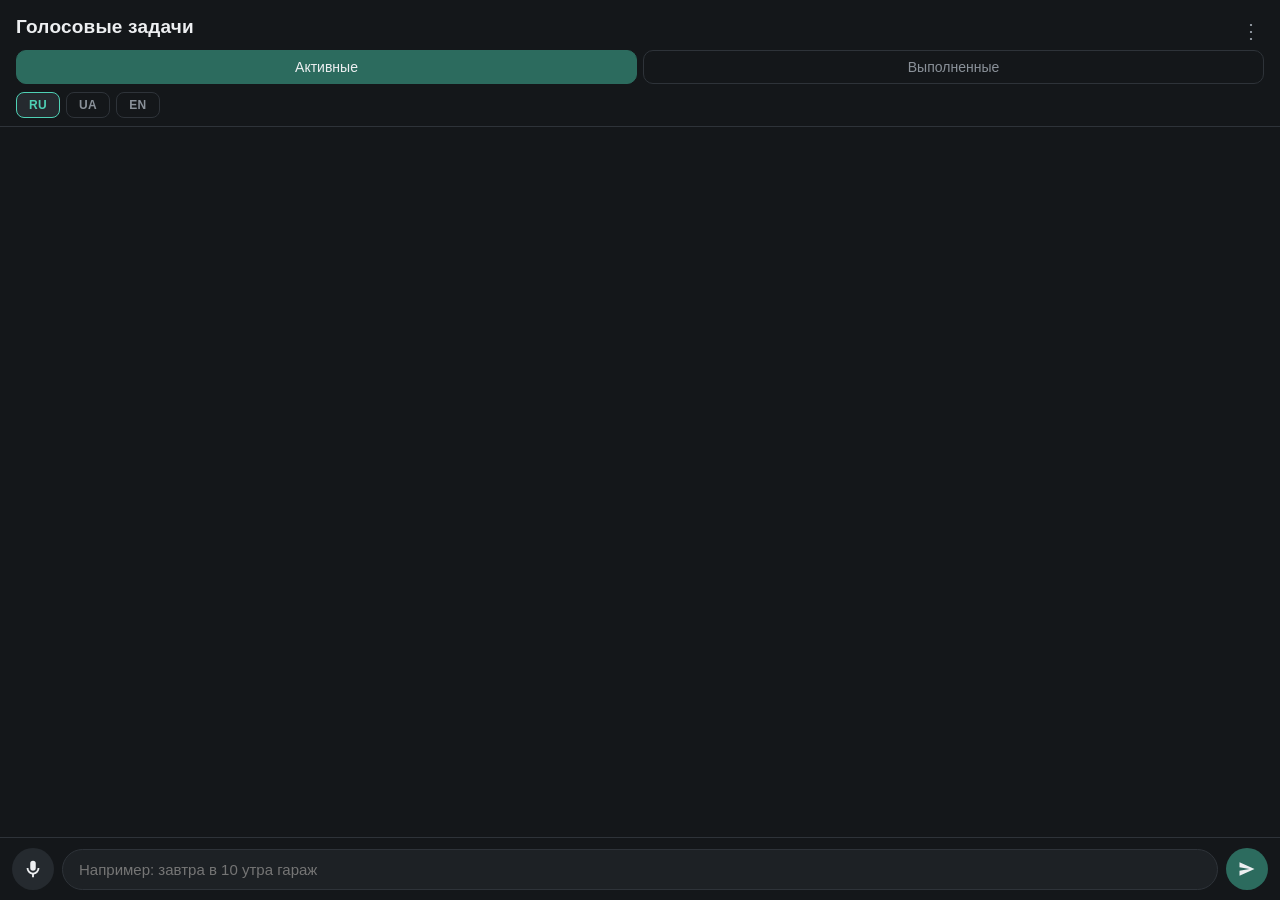
==== index.html @ 0239da86 "Add files via upload" ====
<!DOCTYPE html>
<html lang="ru">
<head>
<meta charset="UTF-8">
<meta name="viewport" content="width=device-width, initial-scale=1, viewport-fit=cover">
<meta name="theme-color" content="#14171A">
<title>Голосовые задачи</title>
<link rel="manifest" href="manifest.json">
<link rel="icon" href="icon-192.png">
<link rel="apple-touch-icon" href="icon-192.png">
<link rel="stylesheet" href="style.css">
</head>
<body>

<header class="topbar">
  <h1>Голосовые задачи</h1>
  <div class="tabs">
    <button class="tab active" data-view="active">Активные</button>
    <button class="tab" data-view="done">Выполненные</button>
  </div>
  <div class="langRow">
    <button class="langBtn" data-lang="ru">RU</button>
    <button class="langBtn" data-lang="uk">UA</button>
    <button class="langBtn" data-lang="en">EN</button>
  </div>
</header>

<main id="list" class="list"></main>

<p id="empty" class="empty hidden">Пока пусто. Скажите или напишите задачу ниже.</p>

<footer class="inputbar">
  <button id="micBtn" class="mic" title="Голосовой ввод" aria-label="Голосовой ввод">
    <svg viewBox="0 0 24 24" width="22" height="22"><path fill="currentColor" d="M12 14a3 3 0 0 0 3-3V6a3 3 0 0 0-6 0v5a3 3 0 0 0 3 3zm5-3a5 5 0 0 1-10 0H5a7 7 0 0 0 6 6.92V21h2v-3.08A7 7 0 0 0 19 11h-2z"/></svg>
  </button>
  <input id="textInput" type="text" placeholder="Например: завтра в 10 утра гараж" autocomplete="off">
  <button id="sendBtn" class="send" title="Добавить" aria-label="Добавить">
    <svg viewBox="0 0 24 24" width="20" height="20"><path fill="currentColor" d="M3 20l18-8L3 4v6l12 2-12 2z"/></svg>
  </button>
</footer>

<div id="toast" class="toast hidden"></div>

<!-- Edit / move modal -->
<div id="modalOverlay" class="overlay hidden">
  <div class="modal">
    <h2 id="modalTitle">Редактировать задачу</h2>
    <label class="field">
      <span>Текст</span>
      <input id="editText" type="text">
    </label>
    <label class="field">
      <span>Дата</span>
      <input id="editDate" type="date">
    </label>
    <label class="field">
      <span>Время (необязательно)</span>
      <input id="editTime" type="time">
    </label>
    <div class="modalActions">
      <button id="modalCancel" class="btnGhost">Отмена</button>
      <button id="modalSave" class="btnPrimary">Сохранить</button>
    </div>
  </div>
</div>

<div id="confirmOverlay" class="overlay hidden">
  <div class="modal small">
    <h2>Удалить задачу?</h2>
    <p class="confirmText">Действие нельзя отменить.</p>
    <div class="modalActions">
      <button id="confirmCancel" class="btnGhost">Отмена</button>
      <button id="confirmDelete" class="btnDanger">Удалить</button>
    </div>
  </div>
</div>

<!-- header menu for export/import -->
<button id="menuBtn" class="menuBtn" aria-label="Меню">⋮</button>
<div id="menu" class="menu hidden">
  <button id="exportBtn">Экспорт в файл</button>
  <button id="importBtn">Импорт из файла</button>
  <input id="importFile" type="file" accept="application/json" class="hidden">
</div>

<script src="app.js"></script>
<script>
if ('serviceWorker' in navigator) {
  window.addEventListener('load', () => {
    navigator.serviceWorker.register('./sw.js').catch(() => {});
  });
}
</script>
</body>
</html>
---- style.css ----
:root{
  --bg:#14171A;
  --surface:#1D2125;
  --surface2:#252A2F;
  --line:#2E3339;
  --text:#EDEFF1;
  --muted:#8A9199;
  --accent:#4FD1B5;
  --accent-dim:#2C6B5E;
  --danger:#E5695B;
  --radius:14px;
}
*{box-sizing:border-box;-webkit-tap-highlight-color:transparent;}
html,body{height:100%;}
body{
  margin:0;
  background:var(--bg);
  color:var(--text);
  font-family:-apple-system,BlinkMacSystemFont,"Segoe UI",Roboto,Helvetica,Arial,sans-serif;
  display:flex;
  flex-direction:column;
  min-height:100vh;
  padding-bottom:env(safe-area-inset-bottom);
}
.hidden{display:none !important;}

.topbar{
  position:sticky;top:0;z-index:5;
  background:var(--bg);
  padding:16px 16px 8px 16px;
  border-bottom:1px solid var(--line);
}
.topbar h1{
  margin:0 0 12px 0;
  font-size:19px;
  font-weight:600;
  letter-spacing:.2px;
}
.tabs{display:flex;gap:6px;}
.tab{
  flex:1;
  padding:8px 0;
  background:transparent;
  border:1px solid var(--line);
  color:var(--muted);
  border-radius:10px;
  font-size:14px;
  font-weight:500;
}
.tab.active{
  background:var(--accent-dim);
  border-color:var(--accent-dim);
  color:var(--text);
}

.langRow{
  display:flex;
  gap:6px;
  margin-top:8px;
}
.langBtn{
  padding:5px 12px;
  background:transparent;
  border:1px solid var(--line);
  color:var(--muted);
  border-radius:8px;
  font-size:12px;
  font-weight:600;
  letter-spacing:.03em;
}
.langBtn.active{
  background:var(--surface2);
  border-color:var(--accent);
  color:var(--accent);
}

.list{
  flex:1;
  padding:12px 12px 100px 12px;
  overflow-y:auto;
}

.dayGroup{margin-bottom:18px;}
.dayLabel{
  font-size:13px;
  font-weight:700;
  color:var(--text);
  background:var(--surface2);
  border-left:4px solid var(--accent);
  border-radius:8px;
  padding:9px 12px;
  margin-bottom:10px;
}

.taskCard{
  background:var(--surface);
  border:1px solid var(--line);
  border-radius:var(--radius);
  padding:12px 12px;
  margin-bottom:8px;
  display:flex;
  align-items:flex-start;
  gap:10px;
}
.taskCard.done{opacity:.55;}
.doneMark{
  flex:0 0 auto;
  width:24px;height:24px;
  display:flex;
  align-items:center;
  justify-content:center;
  color:#fff;
  font-size:16px;
  font-weight:700;
  margin-top:1px;
}
.taskBody{flex:1;min-width:0;}
.taskTime{
  font-size:12px;
  color:var(--accent);
  font-weight:600;
  margin-bottom:2px;
}
.taskTime.notime{color:var(--muted);}
.taskText{
  font-size:15px;
  line-height:1.35;
  word-wrap:break-word;
  text-decoration:none;
}
.taskCard.done .taskText{text-decoration:line-through;}
.taskMenuBtn{
  flex:0 0 auto;
  background:transparent;
  border:none;
  color:var(--muted);
  font-size:20px;
  padding:0 4px;
  line-height:1;
}

.taskActions{
  display:flex;
  gap:6px;
  margin-top:8px;
  flex-wrap:wrap;
}
.taskActions button{
  font-size:12px;
  padding:6px 10px;
  border-radius:8px;
  border:1px solid var(--line);
  background:var(--surface2);
  color:var(--text);
}
.taskActions button.deleteA{color:var(--danger);border-color:#4a2b28;}
.taskActions button.doneA{color:var(--danger);border-color:#4a2b28;}
.taskActions button.returnA{color:var(--accent);border-color:var(--accent-dim);}

.empty{
  text-align:center;
  color:var(--muted);
  margin-top:40px;
  font-size:14px;
  padding:0 30px;
}

.inputbar{
  position:fixed;
  left:0;right:0;bottom:0;
  display:flex;
  align-items:center;
  gap:8px;
  padding:10px 12px calc(10px + env(safe-area-inset-bottom)) 12px;
  background:var(--bg);
  border-top:1px solid var(--line);
}
.inputbar input{
  flex:1;
  background:var(--surface);
  border:1px solid var(--line);
  color:var(--text);
  border-radius:22px;
  padding:11px 16px;
  font-size:15px;
  min-width:0;
}
.inputbar input:focus{outline:none;border-color:var(--accent);}
.mic,.send{
  flex:0 0 auto;
  width:42px;height:42px;
  border-radius:50%;
  border:none;
  background:var(--surface2);
  color:var(--text);
  display:flex;align-items:center;justify-content:center;
}
.mic.listening{
  background:var(--danger);
  color:#fff;
  animation:pulse 1.1s infinite;
}
@keyframes pulse{
  0%{box-shadow:0 0 0 0 rgba(229,105,91,.5);}
  70%{box-shadow:0 0 0 10px rgba(229,105,91,0);}
  100%{box-shadow:0 0 0 0 rgba(229,105,91,0);}
}
.send{background:var(--accent-dim);}

.toast{
  position:fixed;
  left:50%;bottom:84px;
  transform:translateX(-50%);
  background:#2B3138;
  color:var(--text);
  padding:9px 16px;
  border-radius:20px;
  font-size:13px;
  box-shadow:0 4px 16px rgba(0,0,0,.4);
  z-index:20;
}

.overlay{
  position:fixed;inset:0;
  background:rgba(0,0,0,.55);
  display:flex;align-items:flex-end;justify-content:center;
  z-index:30;
}
.modal{
  background:var(--surface);
  width:100%;
  max-width:480px;
  border-radius:18px 18px 0 0;
  padding:20px 18px calc(20px + env(safe-area-inset-bottom)) 18px;
}
.modal.small{border-radius:18px;margin:0 16px 40vh 16px;}
.modal h2{margin:0 0 14px 0;font-size:17px;}
.confirmText{color:var(--muted);font-size:14px;margin:-8px 0 16px 0;}
.field{
  display:flex;
  flex-direction:column;
  gap:6px;
  margin-bottom:12px;
  font-size:12px;
  color:var(--muted);
}
.field input{
  background:var(--surface2);
  border:1px solid var(--line);
  color:var(--text);
  border-radius:10px;
  padding:10px 12px;
  font-size:15px;
}
.modalActions{
  display:flex;
  gap:10px;
  margin-top:6px;
}
.btnGhost,.btnPrimary,.btnDanger{
  flex:1;
  padding:12px 0;
  border-radius:12px;
  border:none;
  font-size:15px;
  font-weight:600;
}
.btnGhost{background:var(--surface2);color:var(--text);}
.btnPrimary{background:var(--accent);color:#0B1210;}
.btnDanger{background:var(--danger);color:#2A0D09;}

.menuBtn{
  position:fixed;
  top:14px;right:12px;
  width:34px;height:34px;
  border-radius:50%;
  border:none;
  background:transparent;
  color:var(--muted);
  font-size:20px;
  z-index:6;
}
.menu{
  position:fixed;
  top:52px;right:12px;
  background:var(--surface2);
  border:1px solid var(--line);
  border-radius:12px;
  overflow:hidden;
  z-index:31;
  box-shadow:0 8px 24px rgba(0,0,0,.4);
}
.menu button{
  display:block;
  width:100%;
  text-align:left;
  padding:12px 16px;
  background:transparent;
  border:none;
  color:var(--text);
  font-size:14px;
  white-space:nowrap;
}
.menu button:not(:last-child){border-bottom:1px solid var(--line);}
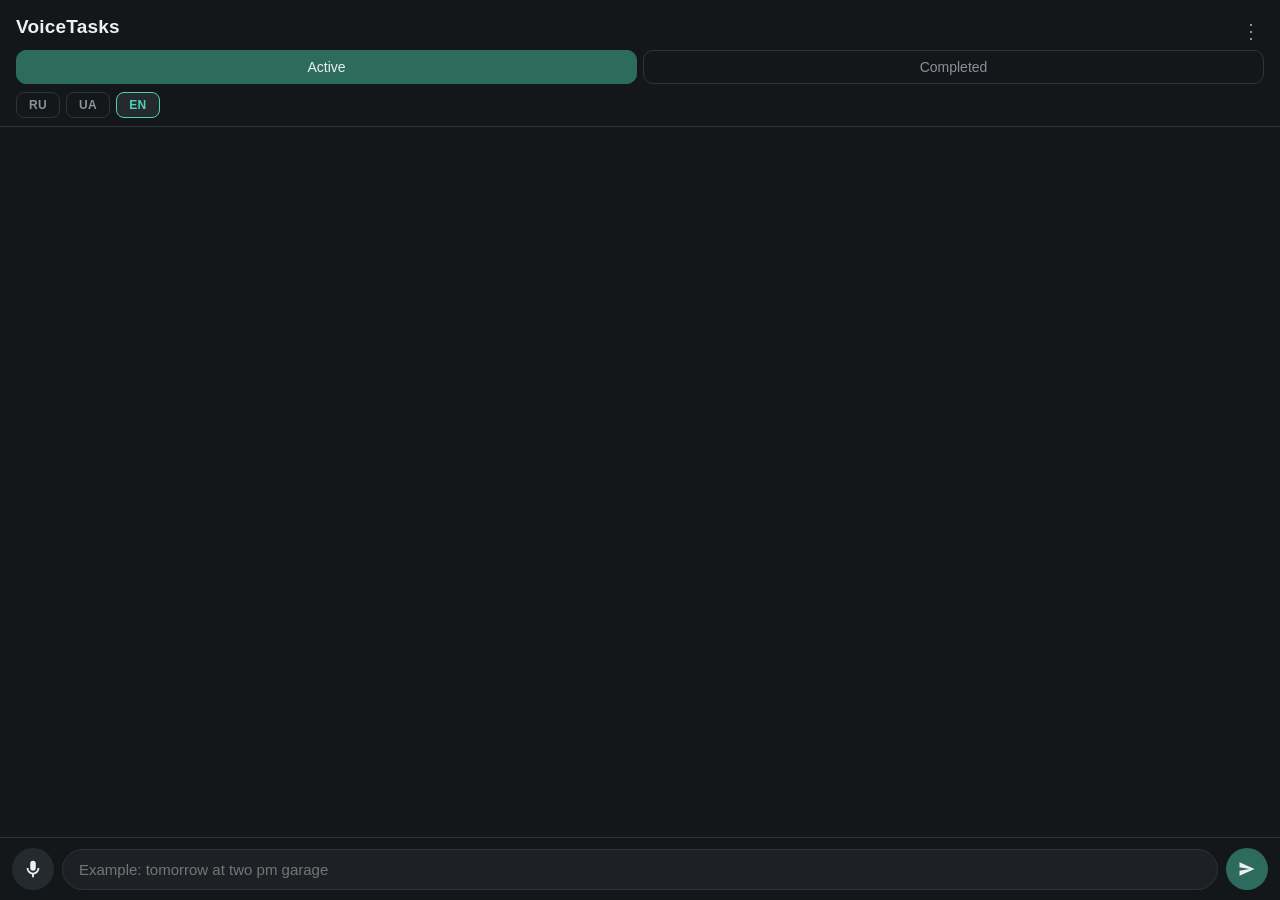
==== commit 4d171f8c: "Add files via upload" ====
--- a/index.html
+++ b/index.html
@@ -4,7 +4,7 @@
 <meta charset="UTF-8">
 <meta name="viewport" content="width=device-width, initial-scale=1, viewport-fit=cover">
 <meta name="theme-color" content="#14171A">
-<title>Голосовые задачи</title>
+<title>VoiceTasks</title>
 <link rel="manifest" href="manifest.json">
 <link rel="icon" href="icon-192.png">
 <link rel="apple-touch-icon" href="icon-192.png">
@@ -13,10 +13,10 @@
 <body>
 
 <header class="topbar">
-  <h1>Голосовые задачи</h1>
+  <h1 data-i18n="appTitle">Голосовые задачи</h1>
   <div class="tabs">
-    <button class="tab active" data-view="active">Активные</button>
-    <button class="tab" data-view="done">Выполненные</button>
+    <button class="tab active" data-view="active" data-i18n="activeTab">Активные</button>
+    <button class="tab" data-view="done" data-i18n="doneTab">Выполненные</button>
   </div>
   <div class="langRow">
     <button class="langBtn" data-lang="ru">RU</button>
@@ -27,14 +27,14 @@
 
 <main id="list" class="list"></main>
 
-<p id="empty" class="empty hidden">Пока пусто. Скажите или напишите задачу ниже.</p>
+<p id="empty" class="empty hidden" data-i18n="empty">Пока пусто. Скажите или напишите задачу ниже.</p>
 
 <footer class="inputbar">
-  <button id="micBtn" class="mic" title="Голосовой ввод" aria-label="Голосовой ввод">
+  <button id="micBtn" class="mic" title="Голосовой ввод" aria-label="Голосовой ввод" data-i18n-title="voiceInput" data-i18n-aria="voiceInput">
     <svg viewBox="0 0 24 24" width="22" height="22"><path fill="currentColor" d="M12 14a3 3 0 0 0 3-3V6a3 3 0 0 0-6 0v5a3 3 0 0 0 3 3zm5-3a5 5 0 0 1-10 0H5a7 7 0 0 0 6 6.92V21h2v-3.08A7 7 0 0 0 19 11h-2z"/></svg>
   </button>
   <input id="textInput" type="text" placeholder="Например: завтра в 10 утра гараж" autocomplete="off">
-  <button id="sendBtn" class="send" title="Добавить" aria-label="Добавить">
+  <button id="sendBtn" class="send" title="Добавить" aria-label="Добавить" data-i18n-title="add" data-i18n-aria="add">
     <svg viewBox="0 0 24 24" width="20" height="20"><path fill="currentColor" d="M3 20l18-8L3 4v6l12 2-12 2z"/></svg>
   </button>
 </footer>
@@ -44,42 +44,42 @@
 <!-- Edit / move modal -->
 <div id="modalOverlay" class="overlay hidden">
   <div class="modal">
-    <h2 id="modalTitle">Редактировать задачу</h2>
+    <h2 id="modalTitle" data-i18n="editTask">Редактировать задачу</h2>
     <label class="field">
-      <span>Текст</span>
+      <span data-i18n="textLabel">Текст</span>
       <input id="editText" type="text">
     </label>
     <label class="field">
-      <span>Дата</span>
+      <span data-i18n="dateLabel">Дата</span>
       <input id="editDate" type="date">
     </label>
     <label class="field">
-      <span>Время (необязательно)</span>
+      <span data-i18n="timeLabel">Время (необязательно)</span>
       <input id="editTime" type="time">
     </label>
     <div class="modalActions">
-      <button id="modalCancel" class="btnGhost">Отмена</button>
-      <button id="modalSave" class="btnPrimary">Сохранить</button>
+      <button id="modalCancel" class="btnGhost" data-i18n="cancel">Отмена</button>
+      <button id="modalSave" class="btnPrimary" data-i18n="save">Сохранить</button>
     </div>
   </div>
 </div>
 
 <div id="confirmOverlay" class="overlay hidden">
   <div class="modal small">
-    <h2>Удалить задачу?</h2>
-    <p class="confirmText">Действие нельзя отменить.</p>
+    <h2 data-i18n="deleteQuestion">Удалить задачу?</h2>
+    <p class="confirmText" data-i18n="deleteWarning">Действие нельзя отменить.</p>
     <div class="modalActions">
-      <button id="confirmCancel" class="btnGhost">Отмена</button>
-      <button id="confirmDelete" class="btnDanger">Удалить</button>
+      <button id="confirmCancel" class="btnGhost" data-i18n="cancel">Отмена</button>
+      <button id="confirmDelete" class="btnDanger" data-i18n="delete">Удалить</button>
     </div>
   </div>
 </div>
 
 <!-- header menu for export/import -->
-<button id="menuBtn" class="menuBtn" aria-label="Меню">⋮</button>
+<button id="menuBtn" class="menuBtn" aria-label="Меню" data-i18n-aria="menu">⋮</button>
 <div id="menu" class="menu hidden">
-  <button id="exportBtn">Экспорт в файл</button>
-  <button id="importBtn">Импорт из файла</button>
+  <button id="exportBtn" data-i18n="exportFile">Экспорт в файл</button>
+  <button id="importBtn" data-i18n="importFile">Импорт из файла</button>
   <input id="importFile" type="file" accept="application/json" class="hidden">
 </div>
 
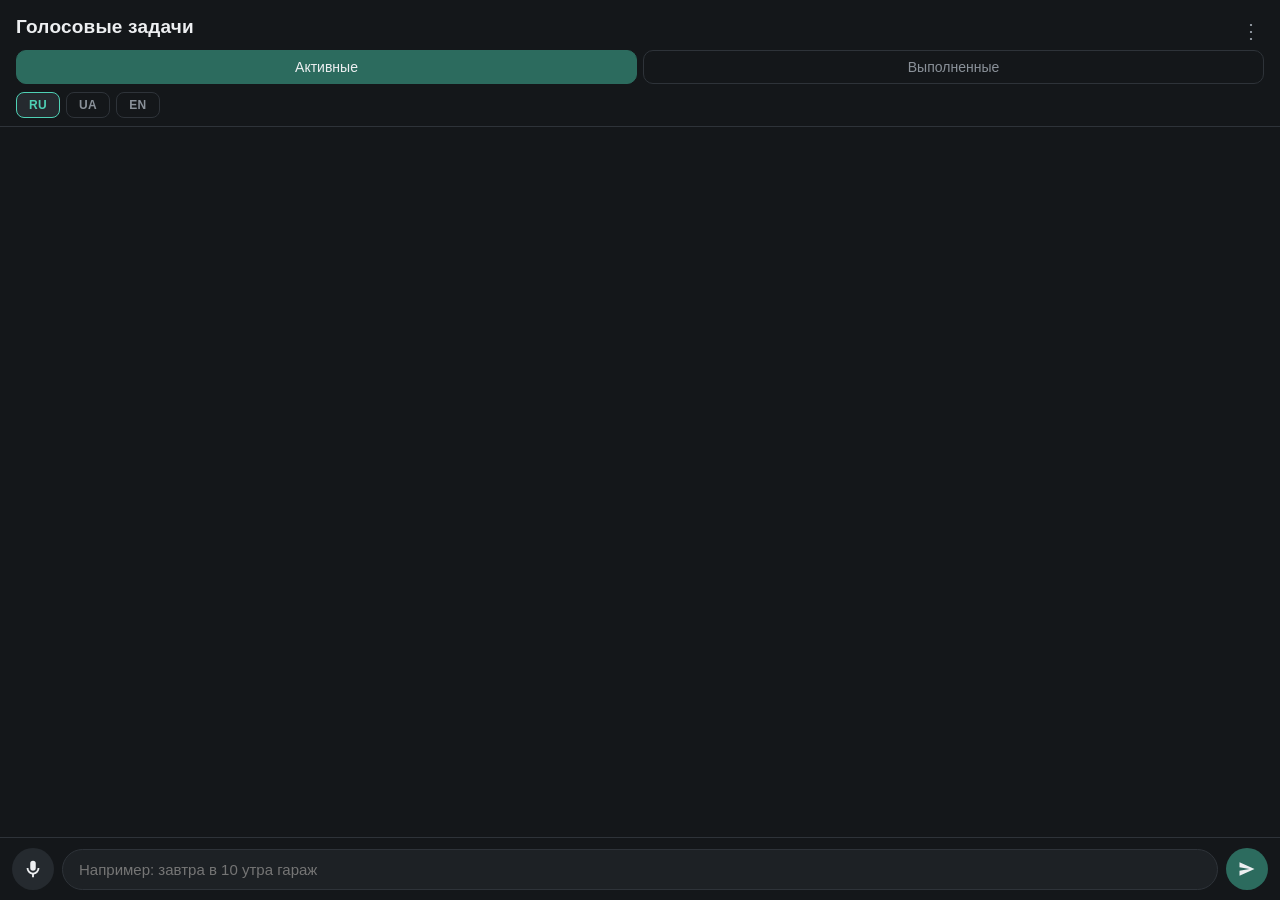
==== commit 548593fe: "Add files via upload" ====
--- a/index.html
+++ b/index.html
@@ -4,7 +4,7 @@
 <meta charset="UTF-8">
 <meta name="viewport" content="width=device-width, initial-scale=1, viewport-fit=cover">
 <meta name="theme-color" content="#14171A">
-<title>VoiceTasks</title>
+<title>Голосовые задачи</title>
 <link rel="manifest" href="manifest.json">
 <link rel="icon" href="icon-192.png">
 <link rel="apple-touch-icon" href="icon-192.png">
@@ -13,10 +13,10 @@
 <body>
 
 <header class="topbar">
-  <h1 data-i18n="appTitle">Голосовые задачи</h1>
+  <h1>Голосовые задачи</h1>
   <div class="tabs">
-    <button class="tab active" data-view="active" data-i18n="activeTab">Активные</button>
-    <button class="tab" data-view="done" data-i18n="doneTab">Выполненные</button>
+    <button class="tab active" data-view="active">Активные</button>
+    <button class="tab" data-view="done">Выполненные</button>
   </div>
   <div class="langRow">
     <button class="langBtn" data-lang="ru">RU</button>
@@ -27,14 +27,14 @@
 
 <main id="list" class="list"></main>
 
-<p id="empty" class="empty hidden" data-i18n="empty">Пока пусто. Скажите или напишите задачу ниже.</p>
+<p id="empty" class="empty hidden">Пока пусто. Скажите или напишите задачу ниже.</p>
 
 <footer class="inputbar">
-  <button id="micBtn" class="mic" title="Голосовой ввод" aria-label="Голосовой ввод" data-i18n-title="voiceInput" data-i18n-aria="voiceInput">
+  <button id="micBtn" class="mic" title="Голосовой ввод" aria-label="Голосовой ввод">
     <svg viewBox="0 0 24 24" width="22" height="22"><path fill="currentColor" d="M12 14a3 3 0 0 0 3-3V6a3 3 0 0 0-6 0v5a3 3 0 0 0 3 3zm5-3a5 5 0 0 1-10 0H5a7 7 0 0 0 6 6.92V21h2v-3.08A7 7 0 0 0 19 11h-2z"/></svg>
   </button>
   <input id="textInput" type="text" placeholder="Например: завтра в 10 утра гараж" autocomplete="off">
-  <button id="sendBtn" class="send" title="Добавить" aria-label="Добавить" data-i18n-title="add" data-i18n-aria="add">
+  <button id="sendBtn" class="send" title="Добавить" aria-label="Добавить">
     <svg viewBox="0 0 24 24" width="20" height="20"><path fill="currentColor" d="M3 20l18-8L3 4v6l12 2-12 2z"/></svg>
   </button>
 </footer>
@@ -44,46 +44,46 @@
 <!-- Edit / move modal -->
 <div id="modalOverlay" class="overlay hidden">
   <div class="modal">
-    <h2 id="modalTitle" data-i18n="editTask">Редактировать задачу</h2>
+    <h2 id="modalTitle">Редактировать задачу</h2>
     <label class="field">
-      <span data-i18n="textLabel">Текст</span>
+      <span>Текст</span>
       <input id="editText" type="text">
     </label>
     <label class="field">
-      <span data-i18n="dateLabel">Дата</span>
+      <span>Дата</span>
       <input id="editDate" type="date">
     </label>
     <label class="field">
-      <span data-i18n="timeLabel">Время (необязательно)</span>
+      <span>Время (необязательно)</span>
       <input id="editTime" type="time">
     </label>
     <div class="modalActions">
-      <button id="modalCancel" class="btnGhost" data-i18n="cancel">Отмена</button>
-      <button id="modalSave" class="btnPrimary" data-i18n="save">Сохранить</button>
+      <button id="modalCancel" class="btnGhost">Отмена</button>
+      <button id="modalSave" class="btnPrimary">Сохранить</button>
     </div>
   </div>
 </div>
 
 <div id="confirmOverlay" class="overlay hidden">
   <div class="modal small">
-    <h2 data-i18n="deleteQuestion">Удалить задачу?</h2>
-    <p class="confirmText" data-i18n="deleteWarning">Действие нельзя отменить.</p>
+    <h2>Удалить задачу?</h2>
+    <p class="confirmText">Действие нельзя отменить.</p>
     <div class="modalActions">
-      <button id="confirmCancel" class="btnGhost" data-i18n="cancel">Отмена</button>
-      <button id="confirmDelete" class="btnDanger" data-i18n="delete">Удалить</button>
+      <button id="confirmCancel" class="btnGhost">Отмена</button>
+      <button id="confirmDelete" class="btnDanger">Удалить</button>
     </div>
   </div>
 </div>
 
 <!-- header menu for export/import -->
-<button id="menuBtn" class="menuBtn" aria-label="Меню" data-i18n-aria="menu">⋮</button>
+<button id="menuBtn" class="menuBtn" aria-label="Меню">⋮</button>
 <div id="menu" class="menu hidden">
-  <button id="exportBtn" data-i18n="exportFile">Экспорт в файл</button>
-  <button id="importBtn" data-i18n="importFile">Импорт из файла</button>
+  <button id="exportBtn">Экспорт в файл</button>
+  <button id="importBtn">Импорт из файла</button>
   <input id="importFile" type="file" accept="application/json" class="hidden">
 </div>
 
-<script src="app.js"></script>
+<script src="app.js?v=stable-ru-1"></script>
 <script>
 if ('serviceWorker' in navigator) {
   window.addEventListener('load', () => {
